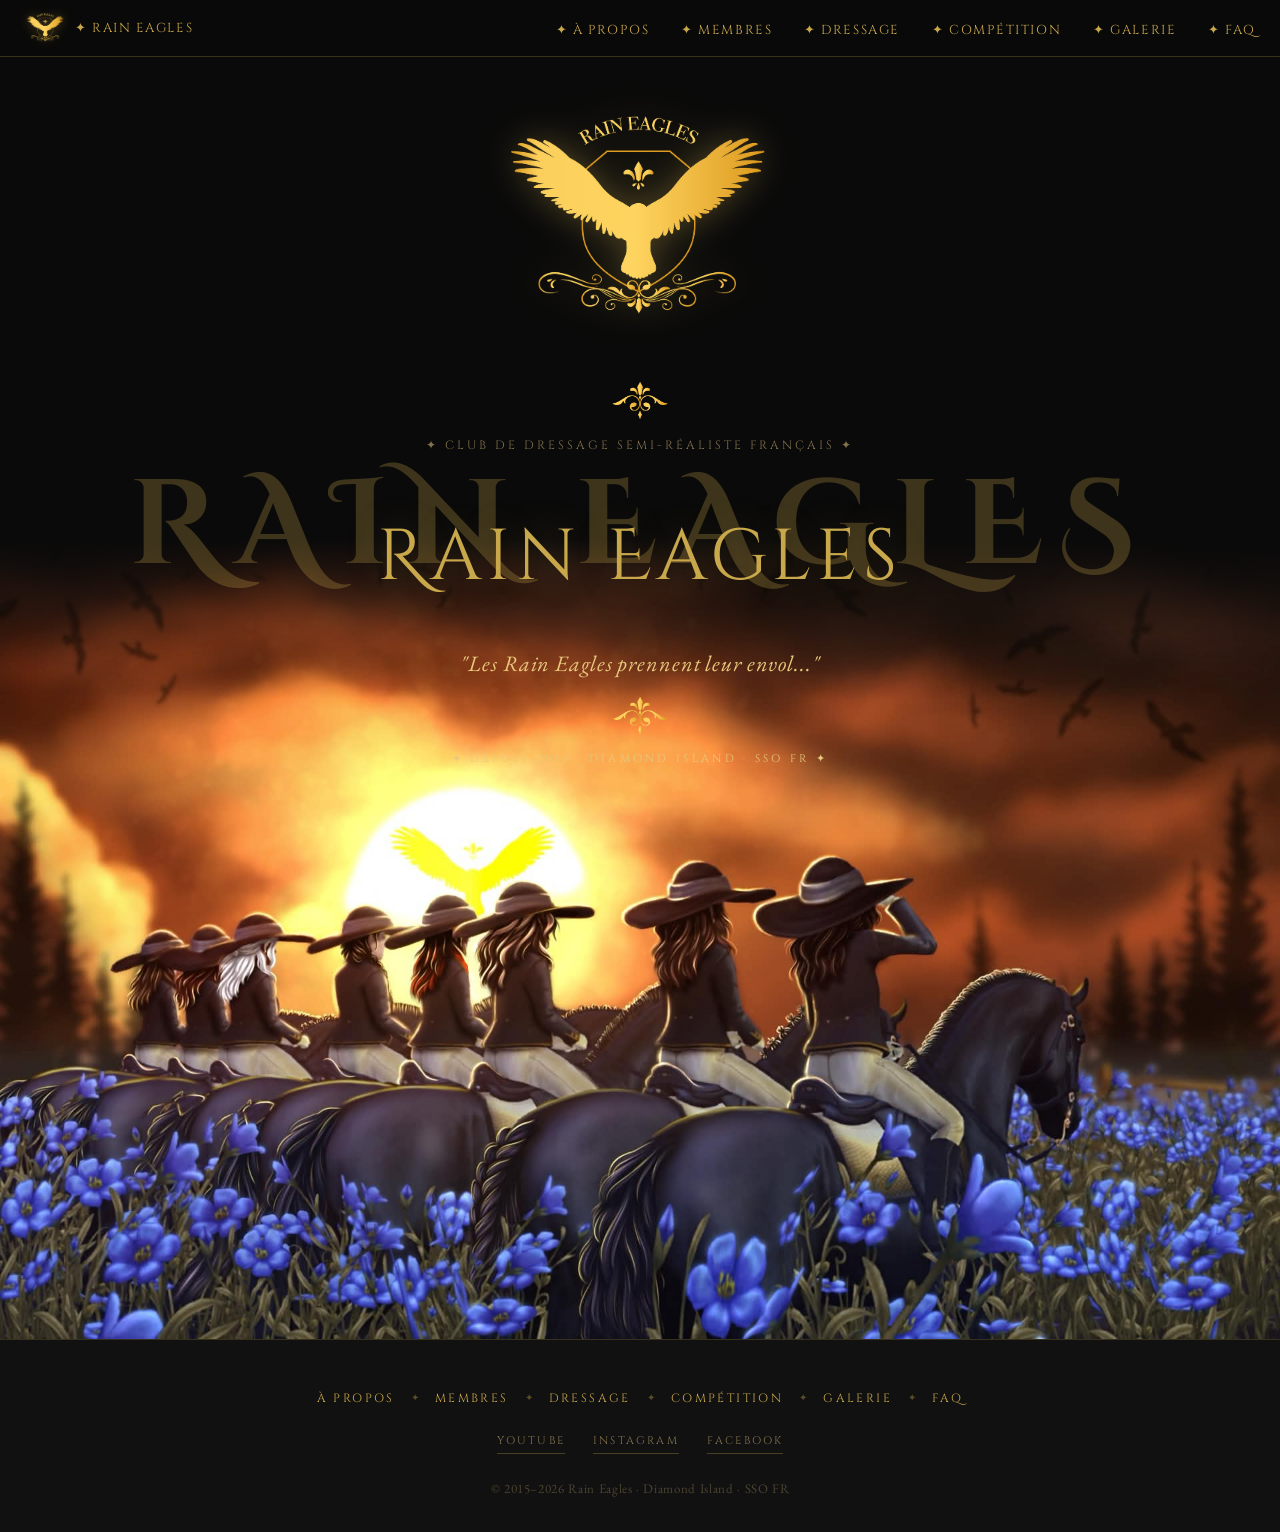
==== index.html @ f8855772 "premier commit" ====
<!DOCTYPE html>
<html lang="fr">
<head>
    <meta charset="UTF-8">
    <meta name="viewport" content="width=device-width, initial-scale=1.0">
    <title>Rain Eagles — Club de Dressage SSO</title>

    <link href="https://fonts.googleapis.com/css2?family=Cinzel+Decorative:wght@400;700&family=Cinzel:wght@400;600&family=EB+Garamond:ital,wght@0,400;0,500;1,400&display=swap" rel="stylesheet">
    <link rel="stylesheet" href="assets/css/style.css">
    <script src="assets/js/main.js"></script>
</head>
<body>

    <!-- NAVBAR -->
    <nav class="navbar">
        <!-- Logo à gauche -->
        <a href="index.html" class="navbar-logo">
            <img src="assets/images/Logo.png" alt="Rain Eagles">
            <p>✦ Rain Eagles</p>
        </a>
        <!-- Liens à droite -->
        <ul>
            <li><a href="about.html">✦ À propos</a></li>
            <li><a href="member.html">✦ Membres</a></li>
            <li><a href="dressage.html">✦ Dressage</a></li>
            <li><a href="competition.html">✦ Compétition</a></li>
            <li><a href="gallery.html">✦ Galerie</a></li>
            <li><a href="faq.html">✦ FAQ</a></li>
        </ul>
    </nav>

    <!-- SECTION HERO -->
    <section class="hero">
        <img src="assets/images/Logo.png" alt="Logo Rain Eagles" class="logo">
        <img src="assets/images/ornement.png" alt="" class="ornement">
        <p class="subtitle">✦ CLUB DE DRESSAGE SEMI-RÉALISTE FRANÇAIS ✦</p>
        <div class="double-title">
            <span class="title-ghost">Rain Eagles</span>
            <h1 class="title-main">Rain Eagles</h1>
        </div>
        <p class="slogan">"Les Rain Eagles prennent leur envol..."</p>
        <img src="assets/images/ornement.png" alt="" class="ornement">
        <p class="since">✦ DEPUIS 2015 · DIAMOND ISLAND · SSO FR ✦</p>
    </section>

    <!-- BANNIÈRE IMAGE -->
    <section class="hero-banner">
        <img src="assets/images/Edit_1.png" alt="Rain Eagles bannière">
    </section>

    <!-- FOOTER -->
    <footer class="footer">
        <div class="footer-links">
            <a href="about.html">À propos</a>
            <span>✦</span>
            <a href="member.html">Membres</a>
            <span>✦</span>
            <a href="dressage.html">Dressage</a>
            <span>✦</span>
            <a href="competition.html">Compétition</a>
            <span>✦</span>
            <a href="gallery.html">Galerie</a>
            <span>✦</span>
            <a href="faq.html">FAQ</a>
        </div>
        <div class="footer-socials">
            <a href="#" target="_blank">YouTube</a>
            <a href="#" target="_blank">Instagram</a>
            <a href="#" target="_blank">Facebook</a>
        </div>
        <p class="footer-copy">© 2015–2026 Rain Eagles · Diamond Island · SSO FR</p>
    </footer>

</body>
</html>
---- assets/css/style.css ----
/* ============================================
   RAIN EAGLES — style.css
   ============================================ */

/* --- VARIABLES --- */
:root {
    --or: #c9a84c;
    --or-clair: #e8c97e;
    --or-fantome: rgba(201, 168, 76, 0.267);
    --noir: #0a0a0a;
    --noir-doux: #111111;
    --blanc: #ffffff;
    --texte: #d4b87a;
    --texte-doux: rgba(212, 184, 122, 0.6);

    --font-titre: 'Cinzel Decorative', serif;
    --font-cinzel: 'Cinzel', serif;
    --font-corps: 'EB Garamond', serif;
}

/* --- RESET & BASE --- */
*, *::before, *::after {
    margin: 0;
    padding: 0;
    box-sizing: border-box;
}

html {
    scroll-behavior: smooth;
}

body {
    background-color: var(--noir);
    color: var(--texte);
    font-family: var(--font-corps);
    font-size: 18px;
    line-height: 1.7;
}

a {
    color: var(--or);
    text-decoration: none;
    transition: color 0.3s ease;
}

a:hover {
    color: var(--or-clair);
}

img {
    display: block;
    max-width: 100%;
}

/* ============================================
   NAVBAR
   ============================================ */
.navbar {
    position: fixed;
    top: 0;
    left: 0;
    width: 100%;
    z-index: 100;
    background-color: rgba(10, 10, 10, 0.92);
    border-bottom: 1px solid rgba(201, 168, 76, 0.25);
    padding: 8px 24px;
    display: flex;
    align-items: center;
    justify-content: space-between;
}

.navbar-logo{
    display: flex;
    justify-content: flex-start;
    align-items: center;
    gap: 8px;
}

.navbar-logo img {
    height: 40px;
    width: auto;
    filter: drop-shadow(0 0 6px rgba(201, 168, 76, 0.4));
    transition: opacity 0.3s ease;
}

.navbar-logo:hover img {
    opacity: 0.8;
}

.navbar-logo p {
    font-family: var(--font-cinzel);
    font-size: 13px;
    letter-spacing: 0.12em;
    color: var(--or);
    text-transform: uppercase;
    transition: color 0.3s ease;
}

.navbar ul {
    list-style: none;
    display: flex;
    justify-content: flex-end;
    gap: 32px;
    align-items: center;
}

.navbar ul li a {
    font-family: var(--font-cinzel);
    font-size: 13px;
    letter-spacing: 0.12em;
    color: var(--or);
    text-transform: uppercase;
    transition: color 0.3s ease;
}

.navbar ul li a:hover {
    color: var(--or-clair);
}

/* ============================================
   SECTION HERO (logo + titre + slogan)
   ============================================ */
.hero {
    display: flex;
    flex-direction: column;
    align-items: center;
    text-align: center;
    padding: 80px 20px 20px;
    position: relative;
    z-index: 3;
    gap: 6px;
}

/* Logo */
.logo {
    width: 300px;
    margin-bottom: 8px;
    filter: drop-shadow(0 0 18px rgba(201, 168, 76, 0.4));
}

/* Ornement ❧ ✦ */
.ornement {
    width: 60px;
    height: auto;
}

/* Sous-titre "Club de dressage..." */
.subtitle {
    font-family: var(--font-cinzel);
    font-size: 12px;
    letter-spacing: 0.25em;
    color: var(--texte-doux);
    text-transform: uppercase;
    margin-bottom: 16px;
}

/* Double titre */
.double-title {
    position: relative;
    display: inline-block;
    margin: 4px 0;
}

.title-ghost {
    font-family: var(--font-titre);
    font-size: clamp(60px, 10vw, 120px);
    font-weight: 700;
    color: var(--or-fantome);
    letter-spacing: 0.15em;
    text-transform: uppercase;
    position: absolute;
    top: 30%;
    left: 50%;
    transform: translate(-50%, -50%);
    white-space: nowrap;
    user-select: none;
}

.title-main {
    font-family: var(--font-titre);
    font-size: clamp(36px, 6vw, 72px);
    font-weight: 400;
    color: var(--or);
    letter-spacing: 0.08em;
    position: relative;
    z-index: 1;
    padding: 16px 0;
    text-shadow: 0 0 40px rgba(201, 168, 76, 0.3);
}

/* Slogan */
.slogan {
    font-family: var(--font-corps);
    font-style: italic;
    font-size: clamp(16px, 2.5vw, 22px);
    color: var(--or-clair);
    letter-spacing: 0.04em;
}

/* Depuis 2015 */
.since {
    font-family: var(--font-cinzel);
    font-size: 11px;
    letter-spacing: 0.3em;
    color: var(--or-clair);
    text-transform: uppercase;
}

/* ============================================
   HERO BANNER (image sous le texte)
   ============================================ */
.hero-banner {
    width: 100%;
    height: 100%;
    position: relative;
    overflow: hidden;
    margin-top: -250px;
    z-index: 1;
}

.hero-banner img {
    width: 100%;
    height: 100%;
    object-fit: cover;
    object-position: center bottom;
}

/* Fondu noir en HAUT de l'image */
.hero-banner::before {
    content: '';
    position: absolute;
    top: 0;
    left: 0;
    width: 100%;
    height: 20%;
    background: linear-gradient(to bottom, var(--noir), transparent);
    z-index: 2;
}

/* ============================================
   SÉPARATEUR ORNEMENT entre sections
   ============================================ */
.section-divider {
    text-align: center;
    padding: 40px 0;
    font-size: 18px;
    color: var(--or);
    opacity: 0.5;
    letter-spacing: 1em;
}

/* ============================================
   FOOTER
   ============================================ */
.footer {
    background-color: var(--noir-doux);
    border-top: 1px solid rgba(201, 168, 76, 0.2);
    padding: 48px 40px 32px;
    text-align: center;
    display: flex;
    flex-direction: column;
    align-items: center;
    gap: 24px;
}

/* Liens pages */
.footer-links {
    display: flex;
    flex-wrap: wrap;
    justify-content: center;
    align-items: center;
    gap: 16px;
}

.footer-links a {
    font-family: var(--font-cinzel);
    font-size: 12px;
    letter-spacing: 0.2em;
    text-transform: uppercase;
    color: var(--or);
    transition: color 0.3s ease;
}

.footer-links a:hover {
    color: var(--or-clair);
}

.footer-links span {
    color: var(--or);
    opacity: 0.4;
    font-size: 10px;
}

/* Réseaux sociaux */
.footer-socials {
    display: flex;
    gap: 28px;
    align-items: center;
}

.footer-socials a {
    font-family: var(--font-cinzel);
    font-size: 11px;
    letter-spacing: 0.2em;
    text-transform: uppercase;
    color: var(--texte-doux);
    border-bottom: 1px solid rgba(201, 168, 76, 0.3);
    padding-bottom: 2px;
    transition: color 0.3s ease, border-color 0.3s ease;
}

.footer-socials a:hover {
    color: var(--or-clair);
    border-color: var(--or-clair);
}

/* Copyright */
.footer-copy {
    font-family: var(--font-corps);
    font-size: 13px;
    color: var(--texte-doux);
    opacity: 0.5;
    letter-spacing: 0.05em;
}
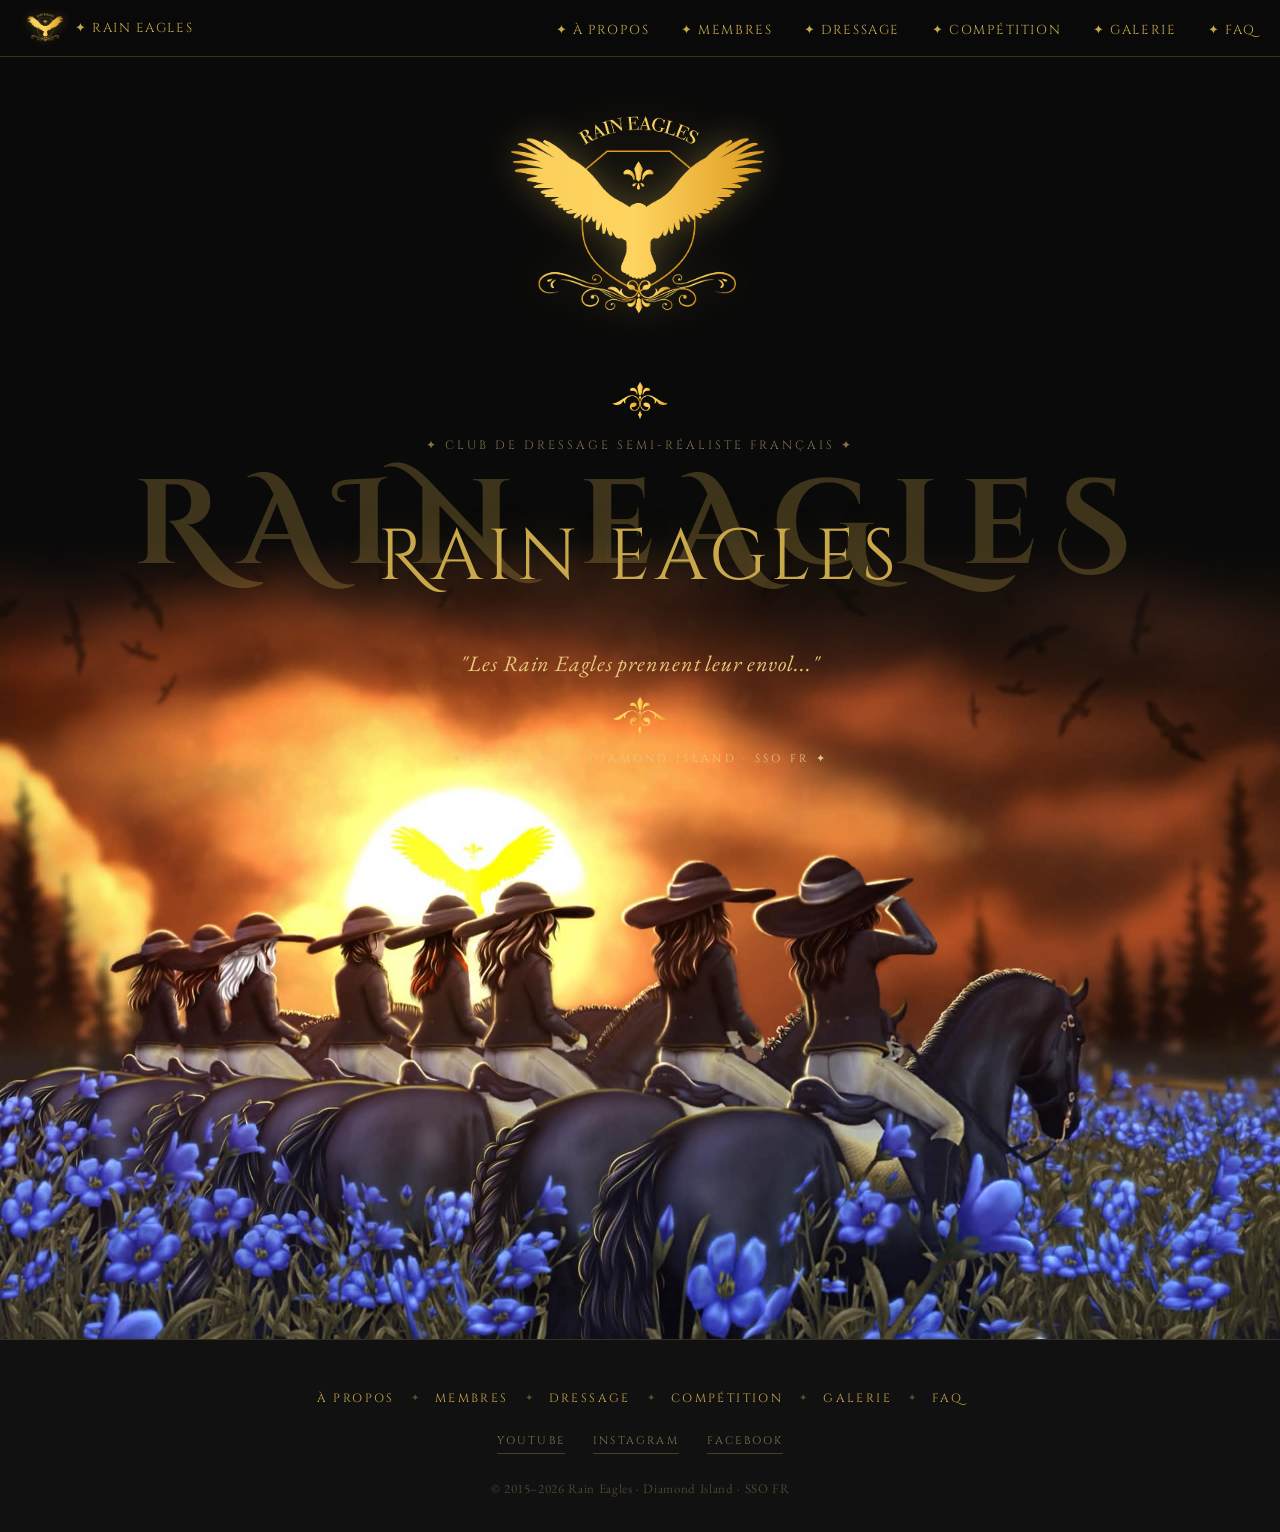
==== commit 48ffeb05: "html page membres + WIP sur toute les autres page" ====
--- a/index.html
+++ b/index.html
@@ -7,7 +7,6 @@
 
     <link href="https://fonts.googleapis.com/css2?family=Cinzel+Decorative:wght@400;700&family=Cinzel:wght@400;600&family=EB+Garamond:ital,wght@0,400;0,500;1,400&display=swap" rel="stylesheet">
     <link rel="stylesheet" href="assets/css/style.css">
-    <script src="assets/js/main.js"></script>
 </head>
 <body>
 
@@ -18,8 +17,16 @@
             <img src="assets/images/Logo.png" alt="Rain Eagles">
             <p>✦ Rain Eagles</p>
         </a>
+
+        <!-- menu burger (mobile) -->
+        <button class="burger" id="burger">
+            <span></span>
+            <span></span>
+            <span></span>
+        </button>
+
         <!-- Liens à droite -->
-        <ul>
+        <ul id="nav-menu">
             <li><a href="about.html">✦ À propos</a></li>
             <li><a href="member.html">✦ Membres</a></li>
             <li><a href="dressage.html">✦ Dressage</a></li>
@@ -35,8 +42,8 @@
         <img src="assets/images/ornement.png" alt="" class="ornement">
         <p class="subtitle">✦ CLUB DE DRESSAGE SEMI-RÉALISTE FRANÇAIS ✦</p>
         <div class="double-title">
-            <span class="title-ghost">Rain Eagles</span>
-            <h1 class="title-main">Rain Eagles</h1>
+            <span class="title-ghost">RAIN eAGLeS</span>
+            <h1 class="title-main">Rain eagles</h1>
         </div>
         <p class="slogan">"Les Rain Eagles prennent leur envol..."</p>
         <img src="assets/images/ornement.png" alt="" class="ornement">
@@ -44,7 +51,7 @@
     </section>
 
     <!-- BANNIÈRE IMAGE -->
-    <section class="hero-banner">
+    <section class="hero-banner-index">
         <img src="assets/images/Edit_1.png" alt="Rain Eagles bannière">
     </section>
 
@@ -56,7 +63,7 @@
             <a href="member.html">Membres</a>
             <span>✦</span>
             <a href="dressage.html">Dressage</a>
-            <span>✦</span>
+            <span class="Diams">✦</span>
             <a href="competition.html">Compétition</a>
             <span>✦</span>
             <a href="gallery.html">Galerie</a>
@@ -64,12 +71,14 @@
             <a href="faq.html">FAQ</a>
         </div>
         <div class="footer-socials">
-            <a href="#" target="_blank">YouTube</a>
-            <a href="#" target="_blank">Instagram</a>
-            <a href="#" target="_blank">Facebook</a>
+            <a href="https://www.youtube.com/channel/UCFuRG_dFhZl-H6o9FsBVK_w?app=desktop" target="_blank">YouTube</a>
+            <a href="https://www.instagram.com/rain.eagles/" target="_blank">Instagram</a>
+            <a href="https://www.facebook.com/raineaglesstephanieeaglepaw/" target="_blank">Facebook</a>
         </div>
         <p class="footer-copy">© 2015–2026 Rain Eagles · Diamond Island · SSO FR</p>
     </footer>
 
+    <script src="assets/js/main.js"></script>
+
 </body>
 </html>
--- a/assets/css/style.css
+++ b/assets/css/style.css
@@ -167,7 +167,7 @@
     font-weight: 700;
     color: var(--or-fantome);
     letter-spacing: 0.15em;
-    text-transform: uppercase;
+
     position: absolute;
     top: 30%;
     left: 50%;
@@ -209,7 +209,7 @@
 /* ============================================
    HERO BANNER (image sous le texte)
    ============================================ */
-.hero-banner {
+.hero-banner-index {
     width: 100%;
     height: 100%;
     position: relative;
@@ -218,7 +218,7 @@
     z-index: 1;
 }
 
-.hero-banner img {
+.hero-banner-index img {
     width: 100%;
     height: 100%;
     object-fit: cover;
@@ -226,7 +226,7 @@
 }
 
 /* Fondu noir en HAUT de l'image */
-.hero-banner::before {
+.hero-banner-index::before {
     content: '';
     position: absolute;
     top: 0;
@@ -237,6 +237,26 @@
     z-index: 2;
 }
 
+.hero-banner-1 {
+    width: 100%;
+    height: 100%;
+    position: relative;
+    overflow: hidden;
+    margin-top: -250px;
+    z-index: 1;
+    opacity: 0.3;
+}
+
+.separateur-hero {
+    width: 100%;
+    height: 100%;
+    position: relative; 
+    overflow: hidden;
+    margin-top: -137px;
+    opacity: 1;
+    z-index: 2;
+}
+
 /* ============================================
    SÉPARATEUR ORNEMENT entre sections
    ============================================ */
@@ -247,6 +267,14 @@
     color: var(--or);
     opacity: 0.5;
     letter-spacing: 1em;
+}
+
+/* ============================================
+   WIP
+   ============================================ */
+.wip{
+    display: flex;
+    justify-content: center;
 }
 
 /* ============================================
@@ -321,4 +349,125 @@
     color: var(--texte-doux);
     opacity: 0.5;
     letter-spacing: 0.05em;
+}
+
+
+/* ============================================
+   BURGER MENU (mobile)
+   ============================================ */
+.burger {
+    display: none;
+    flex-direction: column;
+    gap: 5px;
+    background: none;
+    border: none;
+    cursor: pointer;
+    padding: 4px;
+}
+
+.burger span {
+    display: block;
+    width: 24px;
+    height: 2px;
+    background-color: var(--or);
+    transition: all 0.3s ease;
+}
+
+/* Burger animé en X quand ouvert */
+.burger.open span:nth-child(1) {
+    transform: translateY(7px) rotate(45deg);
+}
+.burger.open span:nth-child(2) {
+    opacity: 0;
+}
+.burger.open span:nth-child(3) {
+    transform: translateY(-7px) rotate(-45deg);
+}
+
+@media (max-width: 768px) {
+    .burger {
+        display: flex;
+    }
+
+    .navbar ul {
+        display: none;
+        flex-direction: column;
+        position: absolute;
+        top: 100%;
+        left: 0;
+        width: 100%;
+        background-color: rgba(10, 10, 10, 0.97);
+        padding: 20px 0;
+        gap: 0;
+        border-bottom: 1px solid rgba(201, 168, 76, 0.25);
+    }
+
+    .navbar ul.open {
+        display: flex;
+    }
+
+    .navbar ul li a {
+        display: block;
+        padding: 14px 24px;
+        font-size: 12px;
+    }
+
+    .logo {
+        width: 150px;
+        margin-bottom: 16px;
+    }
+
+    .ornement {
+        display: none;
+    }
+
+    .subtitle {
+        font-size: 10px;
+        margin-bottom: 16px;
+    }
+
+    .title-ghost {
+        font-size: clamp(40px, 12vw, 80px);
+        letter-spacing: 0.08em;
+    }
+
+    .title-main {
+        font-size: 8vw;
+        letter-spacing: 0.05em;
+    }
+
+    .hero-banner {
+        margin-top: 25px;
+    }
+
+    .hero {
+        padding: 60px 16px 10px;
+        gap: 4px;
+    }
+
+    .Diams {
+        display: none;
+    }
+
+    .footer {
+    padding: 28px 20px 20px;
+    gap: 14px;
+    }
+
+    .footer-links a {
+        font-size: 10px;
+    }
+
+    .footer-socials a {
+        font-size: 9px;
+    }
+
+    .footer-copy {
+        font-size: 11px;
+    }
+
+    .since {
+        font-size: 10px;
+}
+
 }
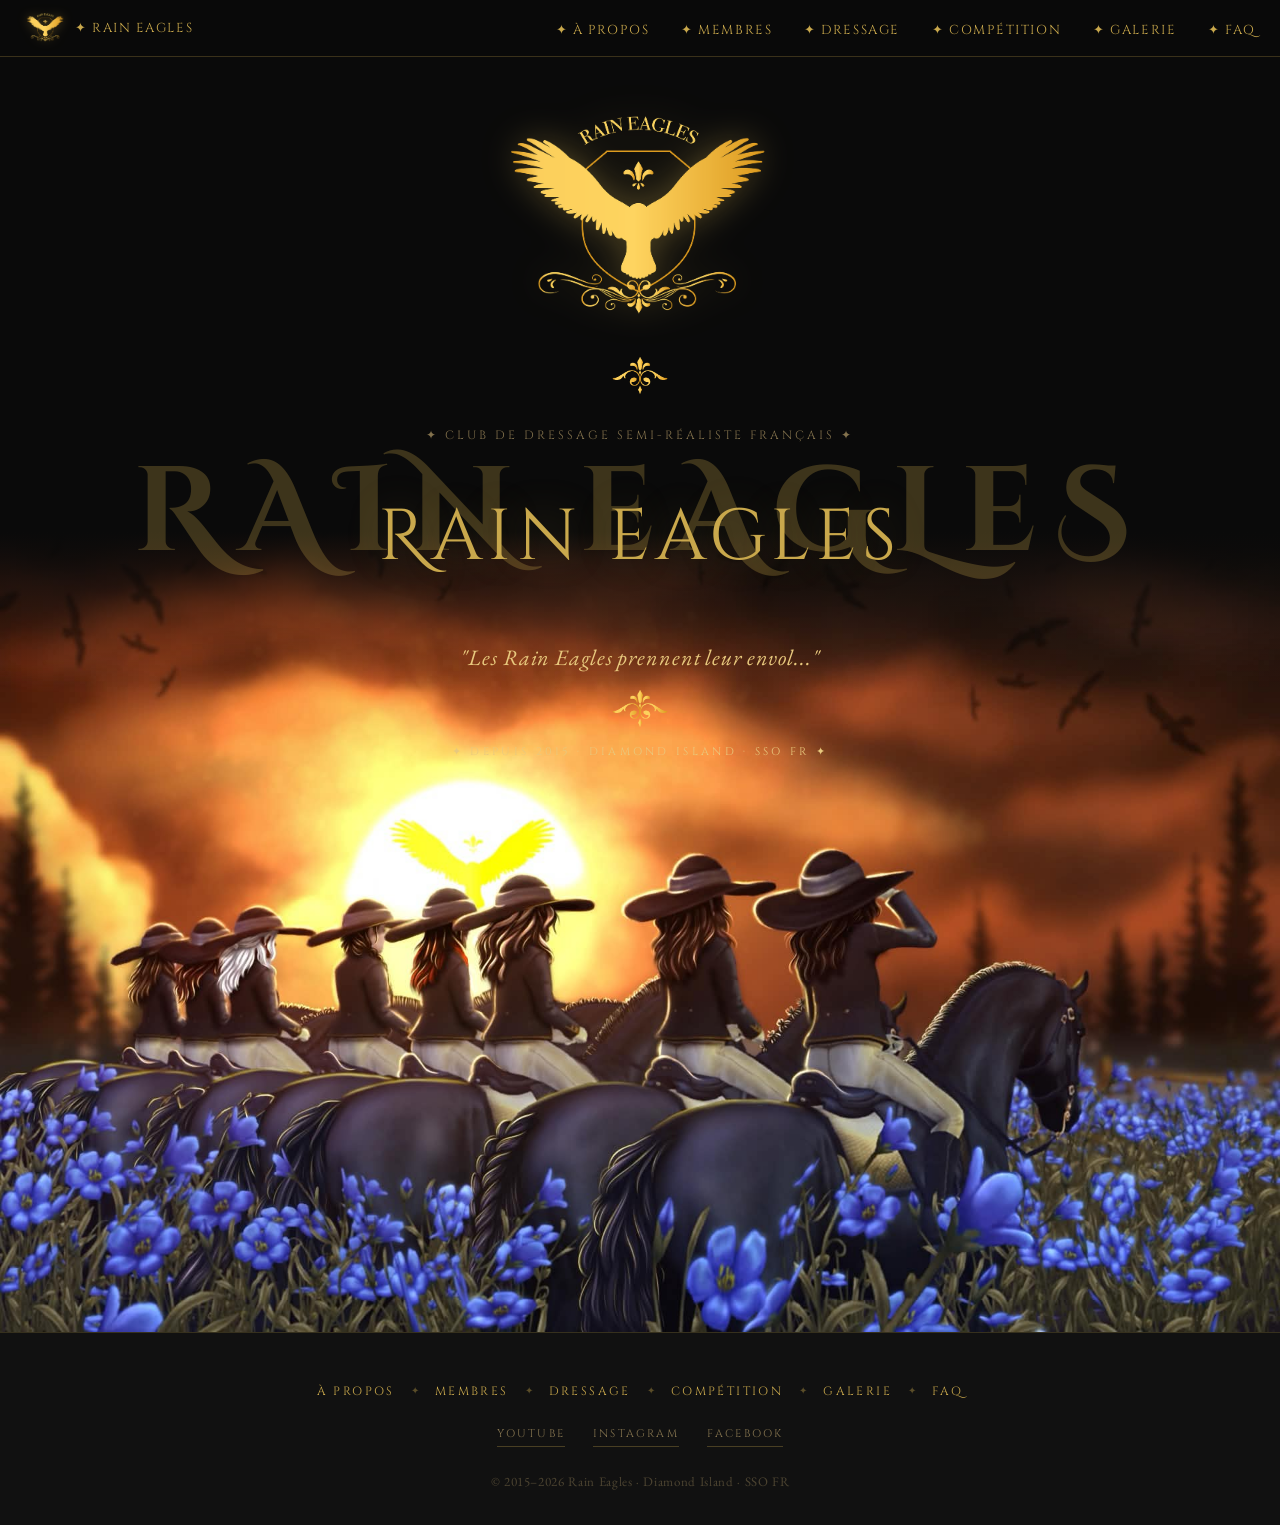
==== commit cff7754c: "css propre + css membre" ====
--- a/index.html
+++ b/index.html
@@ -6,7 +6,9 @@
     <title>Rain Eagles — Club de Dressage SSO</title>
 
     <link href="https://fonts.googleapis.com/css2?family=Cinzel+Decorative:wght@400;700&family=Cinzel:wght@400;600&family=EB+Garamond:ital,wght@0,400;0,500;1,400&display=swap" rel="stylesheet">
+    <link rel="stylesheet" href="assets/css/normalize.css">
     <link rel="stylesheet" href="assets/css/style.css">
+    <link rel="stylesheet" href="assets/css/index.css">
 </head>
 <body>
 
@@ -39,19 +41,19 @@
     <!-- SECTION HERO -->
     <section class="hero">
         <img src="assets/images/Logo.png" alt="Logo Rain Eagles" class="logo">
-        <img src="assets/images/ornement.png" alt="" class="ornement">
+        <img src="assets/images/ornement.png" alt="" class="ornement-1">
         <p class="subtitle">✦ CLUB DE DRESSAGE SEMI-RÉALISTE FRANÇAIS ✦</p>
         <div class="double-title">
             <span class="title-ghost">RAIN eAGLeS</span>
             <h1 class="title-main">Rain eagles</h1>
         </div>
         <p class="slogan">"Les Rain Eagles prennent leur envol..."</p>
-        <img src="assets/images/ornement.png" alt="" class="ornement">
+        <img src="assets/images/ornement.png" alt="" class="ornement-2">
         <p class="since">✦ DEPUIS 2015 · DIAMOND ISLAND · SSO FR ✦</p>
     </section>
 
     <!-- BANNIÈRE IMAGE -->
-    <section class="hero-banner-index">
+    <section class="hero-banner">
         <img src="assets/images/Edit_1.png" alt="Rain Eagles bannière">
     </section>
 
--- a/assets/css/style.css
+++ b/assets/css/style.css
@@ -252,7 +252,7 @@
     height: 100%;
     position: relative; 
     overflow: hidden;
-    margin-top: -137px;
+    margin-top: -165px;
     opacity: 1;
     z-index: 2;
 }
@@ -436,7 +436,7 @@
         letter-spacing: 0.05em;
     }
 
-    .hero-banner {
+    .hero-banner-index {
         margin-top: 25px;
     }
 
--- a/assets/css/index.css
+++ b/assets/css/index.css
@@ -0,0 +1,178 @@
+/* ============================================
+   SECTION HERO (logo + titre + slogan)
+   ============================================ */
+
+.hero {
+    display: flex;
+    flex-direction: column;
+    align-items: center;
+    text-align: center;
+    padding: 80px 20px 20px;
+    position: relative;
+    z-index: 3;
+    gap: 6px;
+}
+
+/* Logo */
+.logo {
+    width: 300px;
+    filter: drop-shadow(0 0 18px rgba(201, 168, 76, 0.4));
+    user-select: none;
+}
+
+/* Ornement */
+.ornement-1 {
+    width: 60px;
+    height: auto;
+    margin-top: -25px;
+    margin-bottom: 15px;
+    user-select: none;
+}
+
+.ornement-2 {
+    width: 60px;
+    height: auto;
+    user-select: none;
+}
+
+/* Sous-titre "Club de dressage..." */
+.subtitle {
+    font-family: var(--font-cinzel);
+    font-size: 12px;
+    letter-spacing: 0.25em;
+    color: var(--texte-doux);
+    text-transform: uppercase;
+    margin-bottom: 16px;
+    user-select: none;
+}
+
+/* Double titre */
+.double-title {
+    position: relative;
+    display: inline-block;
+    user-select: none;
+}
+
+.title-ghost {
+    font-family: var(--font-titre);
+    font-size: clamp(60px, 10vw, 120px);
+    font-weight: 700;
+    color: var(--or-fantome);
+    letter-spacing: 0.15em;
+    margin-top: -15px;
+    position: absolute;
+    top: 30%;
+    left: 50%;
+    transform: translate(-50%, -50%);
+    white-space: nowrap;
+}
+
+.title-main {
+    font-family: var(--font-titre);
+    font-size: clamp(36px, 6vw, 72px);
+    font-weight: 400;
+    color: var(--or);
+    letter-spacing: 0.08em;
+    position: relative;
+    z-index: 1;
+    margin-top: -10px;
+    padding: 16px 0;
+    text-shadow: 0 0 40px rgba(201, 168, 76, 0.3);
+}
+
+/* Slogan */
+.slogan {
+    font-family: var(--font-corps);
+    font-style: italic;
+    font-size: clamp(16px, 2.5vw, 22px);
+    color: var(--or-clair);
+    letter-spacing: 0.04em;
+    margin-top: -35px;
+    user-select: none;
+}
+
+/* Depuis 2015 */
+.since {
+    font-family: var(--font-cinzel);
+    font-size: 11px;
+    letter-spacing: 0.3em;
+    color: var(--or-clair);
+    text-transform: uppercase;
+    user-select: none;
+}
+
+/* ============================================
+   HERO BANNER (image sous le texte)
+   ============================================ */
+.hero-banner {
+    width: 100%;
+    height: 100%;
+    position: relative;
+    overflow: hidden;
+    margin-top: -250px;
+    z-index: 1;
+    user-select: none;
+}
+
+.hero-banner img {
+    width: 100%;
+    height: 100%;
+    object-fit: cover;
+    object-position: center bottom;
+}
+
+/* Fondu noir en HAUT de l'image */
+.hero-banner::before {
+    content: '';
+    position: absolute;
+    top: 0;
+    left: 0;
+    width: 100%;
+    height: 20%;
+    background: linear-gradient(to bottom, var(--noir), transparent);
+    z-index: 2;
+}
+
+@media (max-width: 768px) {
+    .logo {
+        width: 150px;
+        margin-bottom: 16px;
+    }
+
+    .ornement-1 {
+        display: none;
+    }
+
+    .ornement-2 {
+        display: none;
+    }
+
+    .subtitle {
+        font-size: 10px;
+        margin-bottom: 16px;
+    }
+
+    .title-ghost {
+        font-size: clamp(40px, 12vw, 80px);
+        letter-spacing: 0.08em;
+    }
+
+    .title-main {
+        font-size: 8vw;
+        letter-spacing: 0.05em;
+    }
+
+    .hero-banner {
+        margin-top: 25px;
+    }
+
+    .hero {
+        padding: 60px 16px 10px;
+        gap: 4px;
+    }
+
+        .since {
+        font-size: 10px;
+    }
+
+}
